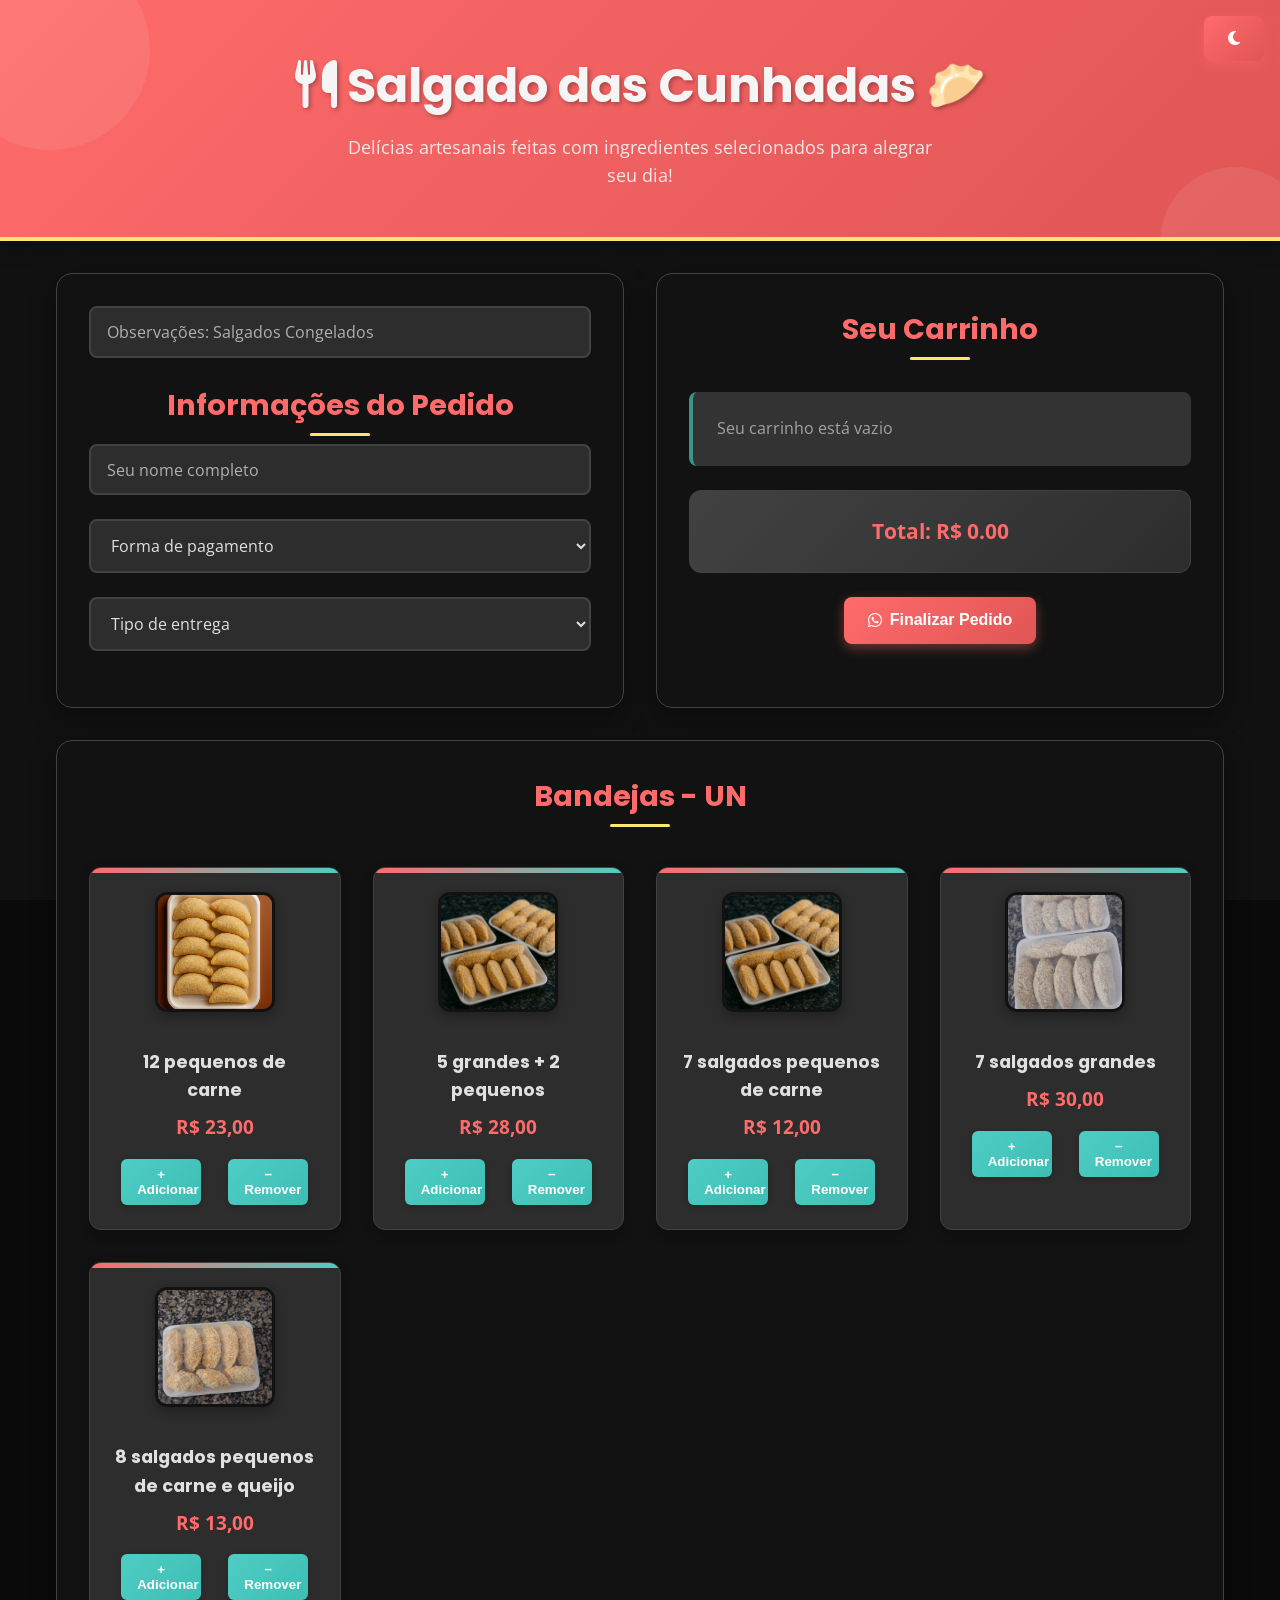
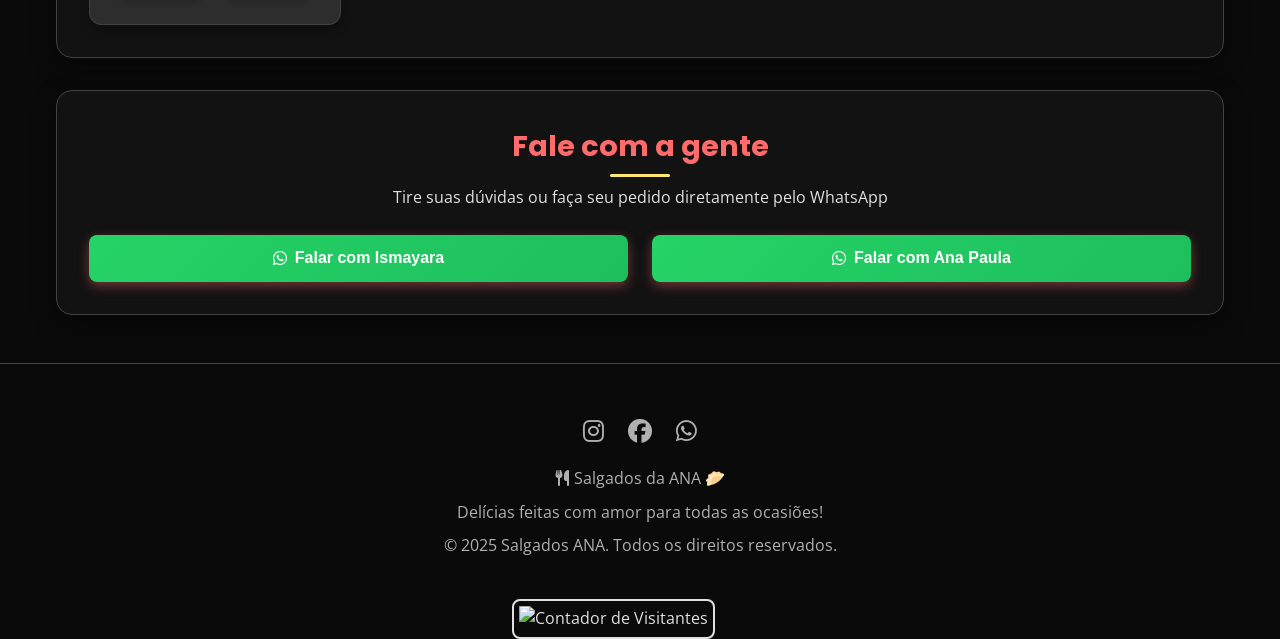
==== index.html @ 2a778ea3 "Add files via upload" ====
<!DOCTYPE html>
<html lang="pt-BR">
<head>
  <meta charset="UTF-8" />
  <meta name="viewport" content="width=device-width, initial-scale=1.0"/>
  <title>Salgado das Cunhadas</title>
  <link href="https://fonts.googleapis.com/css2?family=Poppins:wght@500;700&family=Open+Sans:wght@400;600&display=swap" rel="stylesheet">
  <link rel="stylesheet" href="https://cdnjs.cloudflare.com/ajax/libs/font-awesome/6.5.0/css/all.min.css" crossorigin="anonymous" referrerpolicy="no-referrer" />

<link rel="stylesheet" href="./style.css">
    <!--souza system-->
    <script async src="https://pagead2.googlesyndication.com/pagead/js/adsbygoogle.js?client=ca-pub-8542251167876044"
        crossorigin="anonymous"></script>
<link rel="icon" href="data:image/svg+xml,<svg xmlns=%22http://www.w3.org/2000/svg%22 viewBox=%220 0 100 100%22><text y=%22.9em%22 font-size=%2290%22>🥟</text></svg>">

</head>
<body>
  <header>
    <h1><i class="fas fa-utensils"></i> Salgado das Cunhadas 🥟</h1>
    <p>Delícias artesanais feitas com ingredientes selecionados para alegrar seu dia!</p>
  </header>
<button id="theme-toggle" class="btn-primary" style="position: absolute; top: 1rem; right: 1rem;">
  <i class="fas fa-moon"></i>
</button>


  <div class="container">
    <div class="flex-box">
      <div class="section half">
<div class="form-group">
  <input type="text" id="extra-notes" placeholder="Observações: Salgados Congelados" />
</div>

        <h2>Informações do Pedido</h2>
        <div class="form-group">
          <input type="text" id="client-name" placeholder="Seu nome completo" required />
        </div>
        <div class="form-group">
          <select id="payment-method">
            <option value="" disabled selected>Selecione a forma de pagamento</option>
            <option value="PIX">PIX</option>
            <option value="Dinheiro">Dinheiro</option>
            <option value="Cartão de Crédito">Cartão de Crédito</option>
            <option value="Cartão de Débito">Cartão de Débito</option>
          </select>
        </div>
        <div class="form-group">
          <select id="delivery-method">
            <option value="" disabled selected>Selecione o tipo de entrega</option>
            <option value="Entregar">Entregar</option>
            <option value="Retirar no local">Retirar no local</option>
          </select>
        </div>
      </div>
      <div class="section half">
        <h2>Seu Carrinho</h2>
        <ul id="cart-list" class="cart-list"></ul>
        <div class="total-container">
          <p>Total: R$ <span id="total">0.00</span></p>
        </div>
        <button class="btn-primary pulse" onclick="sendWhatsAppOrder()">
          <i class="fab fa-whatsapp"></i> Finalizar Pedido
        </button>
      </div>
    </div>

    <div class="section">
      <h2>Bandejas - UN</h2>
      <div class="product-grid">
        <div class="product" data-name="12 pequenos de carne">
          <span class="qty-badge">0</span>
          <img src="./risoles12.png" alt="12 salgados pequenos de carne">
          <h3>12 pequenos de carne</h3>
          <p>R$ 23,00</p>
          <div class="btns">
            <button onclick="addToCart('12 pequenos de carne', 23)">+ Adicionar</button>
            <button onclick="removeFromCart('12 pequenos de carne')">− Remover</button>
          </div>
        </div>

        <div class="product" data-name="5 grandes de carne e 2 pequenos">
          <span class="qty-badge">0</span>
          <img src="./salgado.png" alt="5 grandes e 2 pequenos de carne">
          <h3>5 grandes + 2 pequenos</h3>
          <p>R$ 28,00</p>
          <div class="btns">
            <button onclick="addToCart('5 grandes de carne e 2 pequenos', 28)">+ Adicionar</button>
            <button onclick="removeFromCart('5 grandes de carne e 2 pequenos')">− Remover</button>
          </div>
        </div>

        <div class="product" data-name="7 salgados pequenos de carne">
          <span class="qty-badge">0</span>
          <img src="./salgado.png" alt="7 salgados pequenos de carne">
          <h3>7 salgados pequenos de carne</h3>
          <p>R$ 12,00</p>
          <div class="btns">
            <button onclick="addToCart('7 salgados pequenos de carne', 12)">+ Adicionar</button>
            <button onclick="removeFromCart('7 salgados pequenos de carne')">− Remover</button>
          </div>
        </div>

        <div class="product" data-name="7 salgados grandes">
          <span class="qty-badge">0</span>
          <img src="./7salgado.jpeg" alt="7 salgados grandes">
          <h3>7 salgados grandes</h3>
          <p>R$ 30,00</p>
          <div class="btns">
            <button onclick="addToCart('7 salgados grandes', 30)">+ Adicionar</button>
            <button onclick="removeFromCart('7 salgados grandes')">− Remover</button>
          </div>
        </div>

        <div class="product" data-name="8 salgados pequenos de carne e queijo">
          <span class="qty-badge">0</span>
          <img src="./8salgado.jpeg" alt="8 salgados pequenos de carne e queijo">
          <h3>8 salgados pequenos de carne e queijo</h3>
          <p>R$ 13,00</p>
          <div class="btns">
            <button onclick="addToCart('8 salgados pequenos de carne e queijo', 13)">+ Adicionar</button>
            <button onclick="removeFromCart('8 salgados pequenos de carne e queijo')">− Remover</button>
          </div>
        </div>
      </div>
    </div>

    <div class="section">
      <h2>Fale com a gente</h2>
      <p>Tire suas dúvidas ou faça seu pedido diretamente pelo WhatsApp</p>
      <div class="contact-buttons">
        <button class="btn-primary" onclick="contactPerson('Ismayara', '556599016684')">
          <i class="fab fa-whatsapp"></i> Falar com Ismayara
        </button>
        <button class="btn-primary" onclick="contactPerson('Ana Paula', '556599106408')">
          <i class="fab fa-whatsapp"></i> Falar com Ana Paula
        </button>
      </div>
    </div>
  </div>

  <div id="image-modal">
    <img id="modal-image" src="" alt="Ampliada">
    <button onclick="closeImageModal()">Fechar</button>
  </div>

  <footer>
    <div class="social-icons">
      <a href="#" aria-label="Instagram"><i class="fab fa-instagram"></i></a>
      <a href="#" aria-label="Facebook"><i class="fab fa-facebook"></i></a>
      <a href="#" aria-label="WhatsApp"><i class="fab fa-whatsapp"></i></a>
    </div>
    <p><i class="fas fa-utensils"></i> Salgados da ANA 🥟</p>
    <p>Delícias feitas com amor para todas as ocasiões!</p>
    <p>&copy; 2025 Salgados ANA. Todos os direitos reservados.</p>
  </footer>

<script src="./script.js"></script>
 <img src="https://profile-counter.glitch.me/salgadaana/count.svg" alt="Contador de Visitantes"
                style="border: 2px solid; border-radius: 8px; background: transparent; padding: 5px; margin-left: 40%;">
</body>
</html>
---- style.css ----
:root {
      --primary: #FF6B6B;
      --primary-dark: #E05555;
      --secondary: #4ECDC4;
      --secondary-dark: #3DBEB5;
      --accent: #FFE66D;
      --dark: #121212;
      --darker: #0A0A0A;
      --light: #F5F5F5;
      --gray: #424242;
      --light-gray: #2D2D2D;
      --text: #E0E0E0;
      --text-secondary: #B0B0B0;
    }
    
    * { 
      box-sizing: border-box;
      margin: 0;
      padding: 0;
    }
    
    body {
      font-family: 'Open Sans', sans-serif;
      background-color: var(--darker);
      background-image: linear-gradient(rgba(18, 18, 18, 0.9), rgba(18, 18, 18, 0.9)), 
                        url('https://images.unsplash.com/photo-1625937326443-3e16a03f2ec3?auto=format&fit=crop&w=1920&q=80');
      background-size: cover;
      background-position: center;
      background-attachment: fixed;
      color: var(--text);
      line-height: 1.6;
    }
    
    .section {
      text-align: center;
    }
    
    .section .form-group,
    .section input,
    .section select,
    .section ul,
    .section p,
    .section h2,
    .section button {
      margin-left: auto;
      margin-right: auto;
    }

    header {
      background: linear-gradient(135deg, var(--primary), var(--primary-dark));
      padding: 2.5rem 1rem;
      text-align: center;
      color: var(--light);
      box-shadow: 0 4px 20px rgba(0,0,0,0.3);
      position: relative;
      overflow: hidden;
      border-bottom: 4px solid var(--accent);
    }
    
    header::before {
      content: "";
      position: absolute;
      top: -50px;
      left: -50px;
      width: 200px;
      height: 200px;
      background-color: rgba(255,255,255,0.08);
      border-radius: 50%;
    }
    
    header::after {
      content: "";
      position: absolute;
      bottom: -80px;
      right: -30px;
      width: 150px;
      height: 150px;
      background-color: rgba(255,255,255,0.08);
      border-radius: 50%;
    }
    
    h1 {
      font-family: 'Poppins', sans-serif;
      font-size: 2.5rem;
      margin-bottom: 0.5rem;
      position: relative;
      z-index: 1;
      text-shadow: 2px 2px 4px rgba(0,0,0,0.3);
    }
    
    header p {
      font-size: 1.1rem;
      opacity: 0.9;
      position: relative;
      z-index: 1;
      max-width: 600px;
      margin: 0 auto;
    }
    
    h2, h3 {
      font-family: 'Poppins', sans-serif;
      color: var(--primary);
      margin-bottom: 1rem;
    }
    
    h2 {
      font-size: 1.8rem;
      position: relative;
      display: inline-block;
    }
    
    h2::after {
      content: "";
      position: absolute;
      bottom: -8px;
      left: 50%;
      transform: translateX(-50%);
      width: 60px;
      height: 3px;
      background-color: var(--accent);
      border-radius: 3px;
    }
    
    .container {
      max-width: 1200px;
      margin: 2rem auto;
      padding: 0 1rem;
    }
    
    .section {
      background: var(--dark);
      border-radius: 16px;
      padding: 2rem;
      box-shadow: 0 8px 24px rgba(0,0,0,0.4);
      margin-bottom: 2rem;
      border: 1px solid var(--gray);
      transition: transform 0.3s, box-shadow 0.3s;
    }
    
    .section:hover {
      transform: translateY(-5px);
      box-shadow: 0 12px 28px rgba(0,0,0,0.5);
    }
    
    .form-group {
      margin-bottom: 1.5rem;
      text-align: left;
    }
    
    input, select {
      width: 100%;
      padding: 0.8rem 1rem;
      border-radius: 8px;
      border: 2px solid var(--gray);
      font-size: 1rem;
      transition: all 0.3s;
      font-family: 'Open Sans', sans-serif;
      background-color: var(--light-gray);
      color: var(--text);
    }
    
    input::placeholder {
      color: var(--text-secondary);
    }
    
    input:focus, select:focus {
      outline: none;
      border-color: var(--secondary);
      box-shadow: 0 0 0 3px rgba(78, 205, 196, 0.3);
    }
    
    .btn-primary {
      background: linear-gradient(135deg, var(--primary), var(--primary-dark));
      color: white;
      padding: 0.9rem 1.5rem;
      font-size: 1rem;
      font-weight: 600;
      border: none;
      border-radius: 8px;
      cursor: pointer;
      transition: all 0.3s;
      box-shadow: 0 4px 12px rgba(255, 107, 107, 0.4);
      display: inline-flex;
      align-items: center;
      justify-content: center;
      gap: 0.5rem;
    }
    
    .btn-primary:hover {
      transform: translateY(-2px);
      box-shadow: 0 6px 16px rgba(255, 107, 107, 0.5);
      background: linear-gradient(135deg, var(--primary-dark), var(--primary));
    }
    
    .btn-primary:active {
      transform: translateY(0);
    }
    
    .product-grid {
      display: grid;
      grid-template-columns: repeat(auto-fill, minmax(250px, 1fr));
      gap: 2rem;
      margin-top: 2rem;
    }
    
    .product {
      background: var(--light-gray);
      border-radius: 12px;
      padding: 1.5rem;
      box-shadow: 0 4px 12px rgba(0,0,0,0.3);
      text-align: center;
      transition: all 0.3s ease;
      position: relative;
      overflow: hidden;
      border: 1px solid var(--gray);
    }
    
    .product::before {
      content: "";
      position: absolute;
      top: 0;
      left: 0;
      width: 100%;
      height: 5px;
      background: linear-gradient(90deg, var(--primary), var(--secondary));
    }
    
    .product:hover {
      transform: translateY(-10px);
      box-shadow: 0 8px 24px rgba(0,0,0,0.5);
    }
    
    .product img {
      width: 120px;
      height: 120px;
      object-fit: cover;
      border-radius: 12px;
      margin-bottom: 1rem;
      cursor: pointer;
      transition: all 0.3s ease;
      border: 3px solid var(--dark);
      box-shadow: 0 4px 12px rgba(0,0,0,0.3);
    }
    
    .product img:hover {
      transform: scale(1.1);
      box-shadow: 0 6px 16px rgba(0,0,0,0.4);
    }
    
    .product h3 {
      margin: 0.8rem 0 0.5rem;
      font-size: 1.1rem;
      color: var(--text);
    }
    
    .product p {
      margin: 0;
      font-weight: bold;
      color: var(--primary);
      font-size: 1.2rem;
    }
    
    .product .btns {
      display: flex;
      justify-content: center;
      gap: 0.8rem;
      margin-top: 1rem;
    }
    
    .product button {
      background: linear-gradient(135deg, var(--secondary), var(--secondary-dark));
      color: white;
      border: none;
      padding: 0.5rem 1rem;
      border-radius: 6px;
      cursor: pointer;
      font-weight: bold;
      transition: all 0.3s;
      flex: 1;
      max-width: 80px;
      box-shadow: 0 2px 6px rgba(0,0,0,0.2);
    }
    
    .product button:hover {
      background: linear-gradient(135deg, var(--secondary-dark), var(--secondary));
      transform: translateY(-2px);
      box-shadow: 0 4px 10px rgba(0,0,0,0.3);
    }
    
    .product button:active {
      transform: translateY(0);
    }
    
    .qty-badge {
      position: absolute;
      top: 10px;
      right: 10px;
      background: var(--primary);
      color: white;
      border-radius: 50%;
      width: 28px;
      height: 28px;
      font-size: 0.9rem;
      display: flex;
      align-items: center;
      justify-content: center;
      font-weight: bold;
      display: none;
      box-shadow: 0 2px 6px rgba(0,0,0,0.3);
      z-index: 1;
    }
    
    .cart-list {
      list-style: none;
      padding: 0;
      margin: 1.5rem 0;
      text-align: left;
    }
    
    .cart-list li {
      margin-bottom: 0.8rem;
      padding: 0.8rem;
      background-color: var(--gray);
      border-radius: 8px;
      display: flex;
      justify-content: space-between;
      align-items: center;
      border-left: 4px solid var(--secondary);
    }
    
    .total-container {
      background: linear-gradient(135deg, var(--gray), var(--light-gray));
      padding: 1.5rem;
      border-radius: 12px;
      margin: 1.5rem 0;
      border: 1px solid var(--gray);
    }
    
    .total-container p {
      font-size: 1.3rem;
      font-weight: bold;
      color: var(--primary);
      margin: 0;
    }
    
    .contact-buttons {
      display: flex;
      gap: 1.5rem;
      flex-wrap: wrap;
      justify-content: center;
      margin-top: 1.5rem;
    }
    
    .contact-buttons button {
      background: linear-gradient(135deg, #25D366, #1EBE5D) !important;
      color: white;
      flex: 1;
      min-width: 200px;
    }
    
    .contact-buttons button:hover {
      background: linear-gradient(135deg, #1EBE5D, #25D366) !important;
    }
    
    .flex-box {
      display: flex;
      flex-direction: column;
      gap: 2rem;
    }
    
    @media (min-width: 768px) {
      .flex-box {
        flex-direction: row;
      }
      .section.half {
        width: calc(50% - 1rem);
      }
      
      header {
        padding: 3rem 1rem;
      }
      
      h1 {
        font-size: 3rem;
      }
    }
    
    #image-modal {
      position: fixed;
      top: 0;
      left: 0;
      width: 100%;
      height: 100%;
      background: rgba(0,0,0,0.95);
      display: none;
      align-items: center;
      justify-content: center;
      z-index: 9999;
      flex-direction: column;
      opacity: 0;
      transition: opacity 0.3s;
    }
    
    #image-modal.show {
      display: flex;
      opacity: 1;
    }
    
    #image-modal img {
      max-width: 90%;
      max-height: 80%;
      border-radius: 12px;
      box-shadow: 0 12px 36px rgba(0,0,0,0.5);
      transform: scale(0.8);
      transition: transform 0.3s;
    }
    
    #image-modal.show img {
      transform: scale(1);
    }
    
    #image-modal button {
      margin-top: 2rem;
      background: linear-gradient(135deg, #FF4444, #CC0000);
      border: none;
      color: white;
      padding: 0.8rem 1.5rem;
      border-radius: 8px;
      cursor: pointer;
      font-size: 1rem;
      font-weight: bold;
      transition: all 0.3s;
    }
    
    #image-modal button:hover {
      transform: translateY(-2px);
      box-shadow: 0 4px 12px rgba(255, 68, 68, 0.5);
    }
    
    footer {
      background: var(--darker);
      color: var(--text);
      text-align: center;
      padding: 2rem;
      margin-top: 3rem;
      border-top: 1px solid var(--gray);
    }
    
    footer p {
      margin: 0.5rem 0;
      color: var(--text-secondary);
    }
    
    .social-icons {
      display: flex;
      justify-content: center;
      gap: 1.5rem;
      margin: 1rem 0;
    }
    
    .social-icons a {
      color: var(--text-secondary);
      font-size: 1.5rem;
      transition: transform 0.3s, color 0.3s;
    }
    
    .social-icons a:hover {
      color: var(--accent);
      transform: translateY(-3px);
    }
    
    /* Animations */
    @keyframes fadeIn {
      from { opacity: 0; transform: translateY(20px); }
      to { opacity: 1; transform: translateY(0); }
    }
    
    .section {
      animation: fadeIn 0.6s ease-out forwards;
    }
    
    .product {
      animation: fadeIn 0.6s ease-out forwards;
    }
    
    .product:nth-child(1) { animation-delay: 0.1s; }
    .product:nth-child(2) { animation-delay: 0.2s; }
    .product:nth-child(3) { animation-delay: 0.3s; }
    .product:nth-child(4) { animation-delay: 0.4s; }
    .product:nth-child(5) { animation-delay: 0.5s; }
    
    /* Pulse animation for call-to-action */
    @keyframes pulse {
      0% { transform: scale(1); }
      50% { transform: scale(1.05); }
      100% { transform: scale(1); }
    }
    
    .pulse {
      animation: pulse 2s infinite;
    }
    
    /* Scrollbar styling */
    ::-webkit-scrollbar {
      width: 10px;
    }
    
    ::-webkit-scrollbar-track {
      background: var(--darker);
    }
    
    ::-webkit-scrollbar-thumb {
      background: var(--primary);
      border-radius: 5px;
    }
    
    ::-webkit-scrollbar-thumb:hover {
      background: var(--primary-dark);
    }
  
body.light-mode {
  background-color: var(--light);
  background-image: none;
  color: #222;
}

body.light-mode header,
body.light-mode .section,
body.light-mode .product,
body.light-mode .total-container,
body.light-mode footer {
  background-color: white;
  color: #222;
  border-color: #ddd;
}

body.light-mode input,
body.light-mode select {
  background-color: #f0f0f0;
  color: #222;
  border-color: #ccc;
}

body.light-mode .product h3,
body.light-mode .product p,
body.light-mode footer p {
  color: #222;
}

body.light-mode .qty-badge {
  background: var(--primary-dark);
}
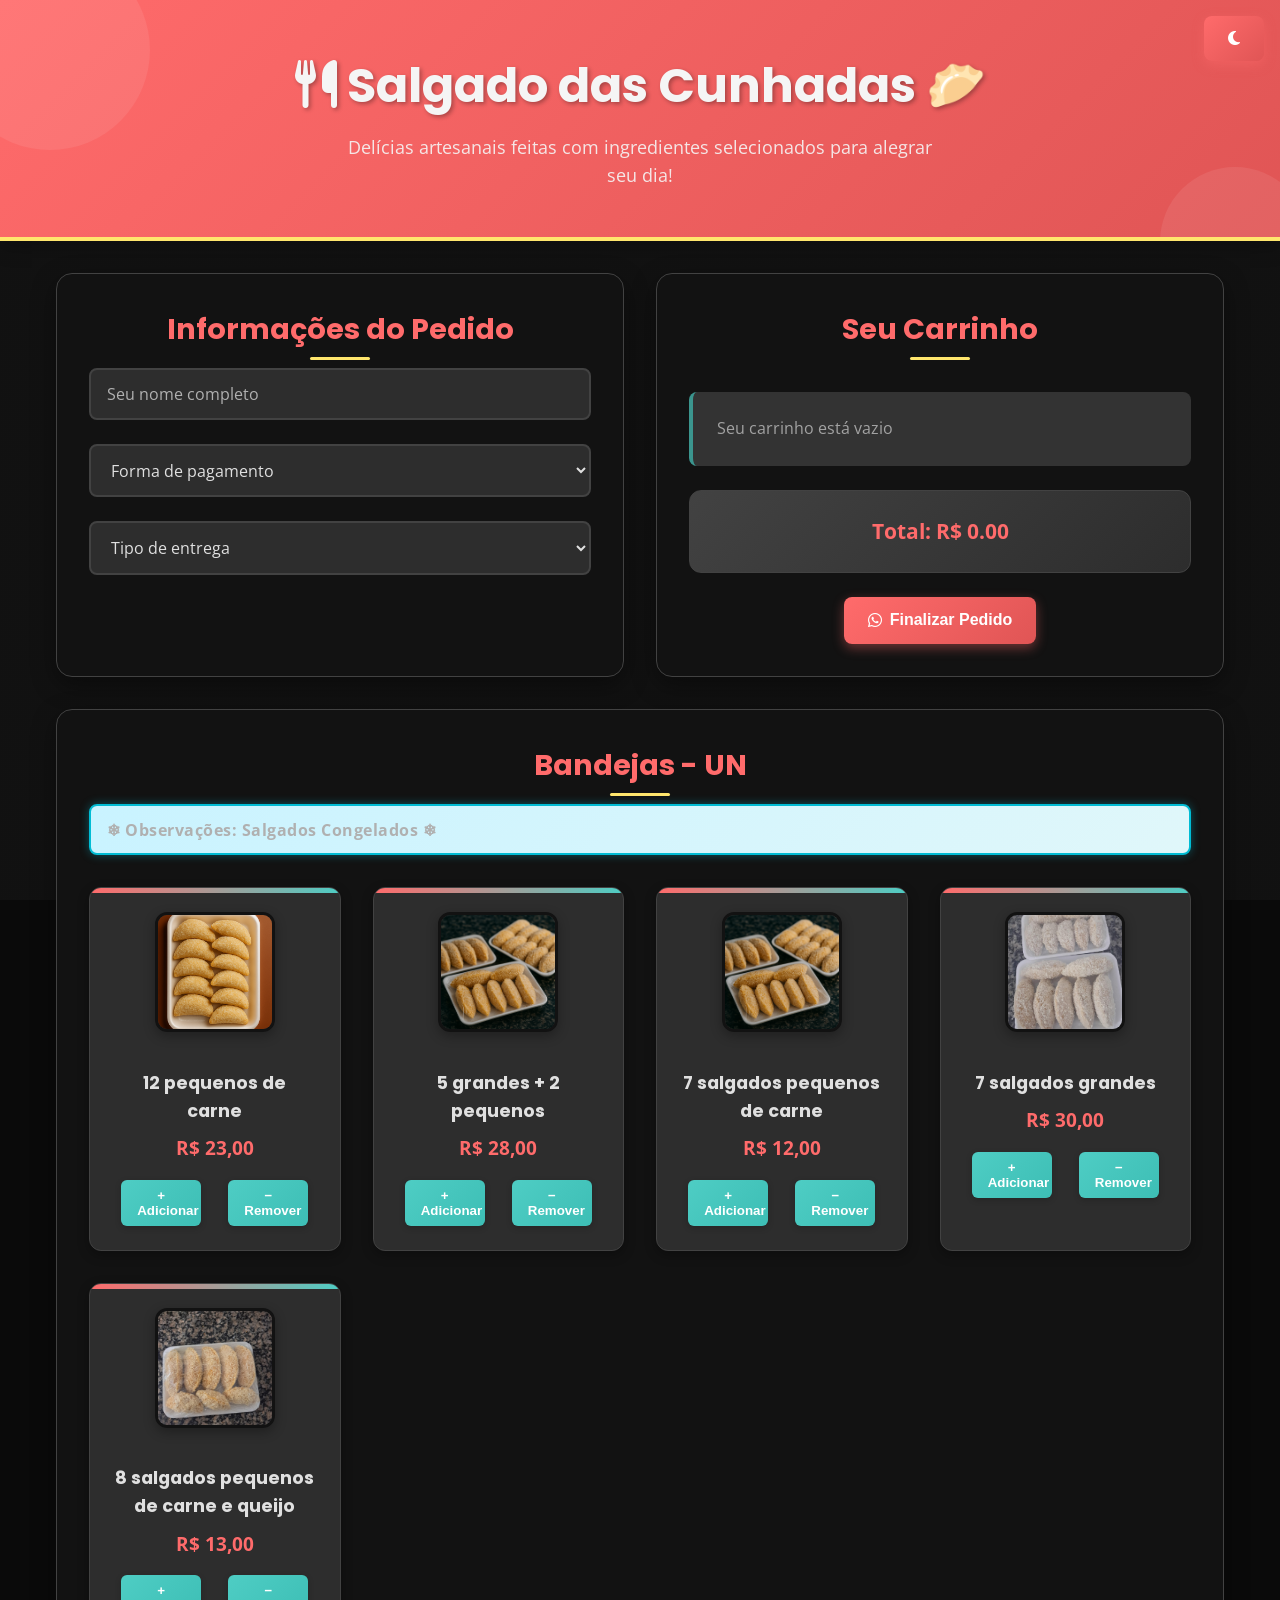
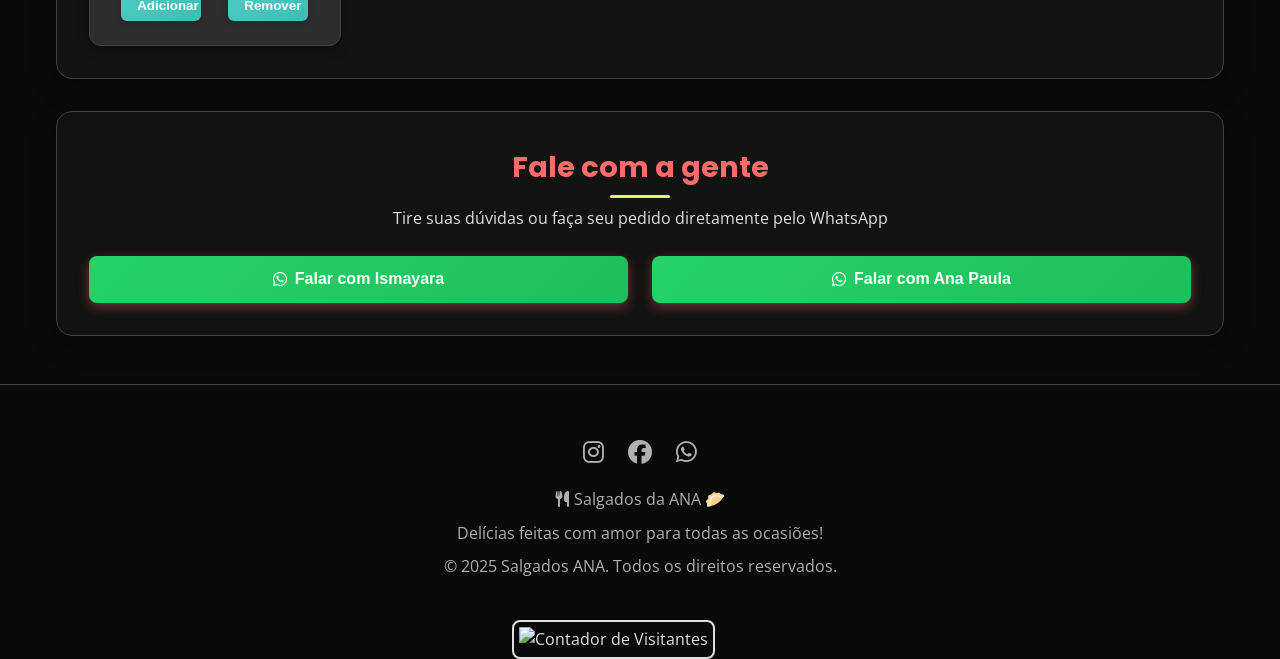
==== commit 545a4174: "Add files via upload" ====
--- a/index.html
+++ b/index.html
@@ -27,9 +27,7 @@
   <div class="container">
     <div class="flex-box">
       <div class="section half">
-<div class="form-group">
-  <input type="text" id="extra-notes" placeholder="Observações: Salgados Congelados" />
-</div>
+
 
         <h2>Informações do Pedido</h2>
         <div class="form-group">
@@ -66,6 +64,10 @@
 
     <div class="section">
       <h2>Bandejas - UN</h2>
+<div class="form-group">
+  <input type="text" id="extra-notes" class="frosted" placeholder="❄ Observações: Salgados Congelados ❄" />
+</div>
+
       <div class="product-grid">
         <div class="product" data-name="12 pequenos de carne">
           <span class="qty-badge">0</span>
@@ -155,7 +157,7 @@
   </footer>
 
 <script src="./script.js"></script>
- <img src="https://profile-counter.glitch.me/salgadaana/count.svg" alt="Contador de Visitantes"
+ <img src="https://profile-counter.glitch.me/salgadocunhadas/count.svg" alt="Contador de Visitantes"
                 style="border: 2px solid; border-radius: 8px; background: transparent; padding: 5px; margin-left: 40%;">
 </body>
 </html>
--- a/style.css
+++ b/style.css
@@ -550,3 +550,26 @@
 body.light-mode .qty-badge {
   background: var(--primary-dark);
 }
+
+/* Destaque congelado */
+.frosted {
+  background: linear-gradient(135deg, #c9f3ff, #e0f7fa);
+  color: #003344;
+  border: 2px solid #00bcd4;
+  box-shadow: 0 0 10px rgba(0, 188, 212, 0.4);
+  animation: frostPulse 3s infinite;
+  font-weight: bold;
+  letter-spacing: 0.5px;
+}
+
+/* Animação de "congelamento" */
+@keyframes frostPulse {
+  0%, 100% {
+    box-shadow: 0 0 10px rgba(0, 188, 212, 0.4);
+    background-color: #e0f7fa;
+  }
+  50% {
+    box-shadow: 0 0 20px rgba(0, 188, 212, 0.8);
+    background-color: #b2ebf2;
+  }
+}
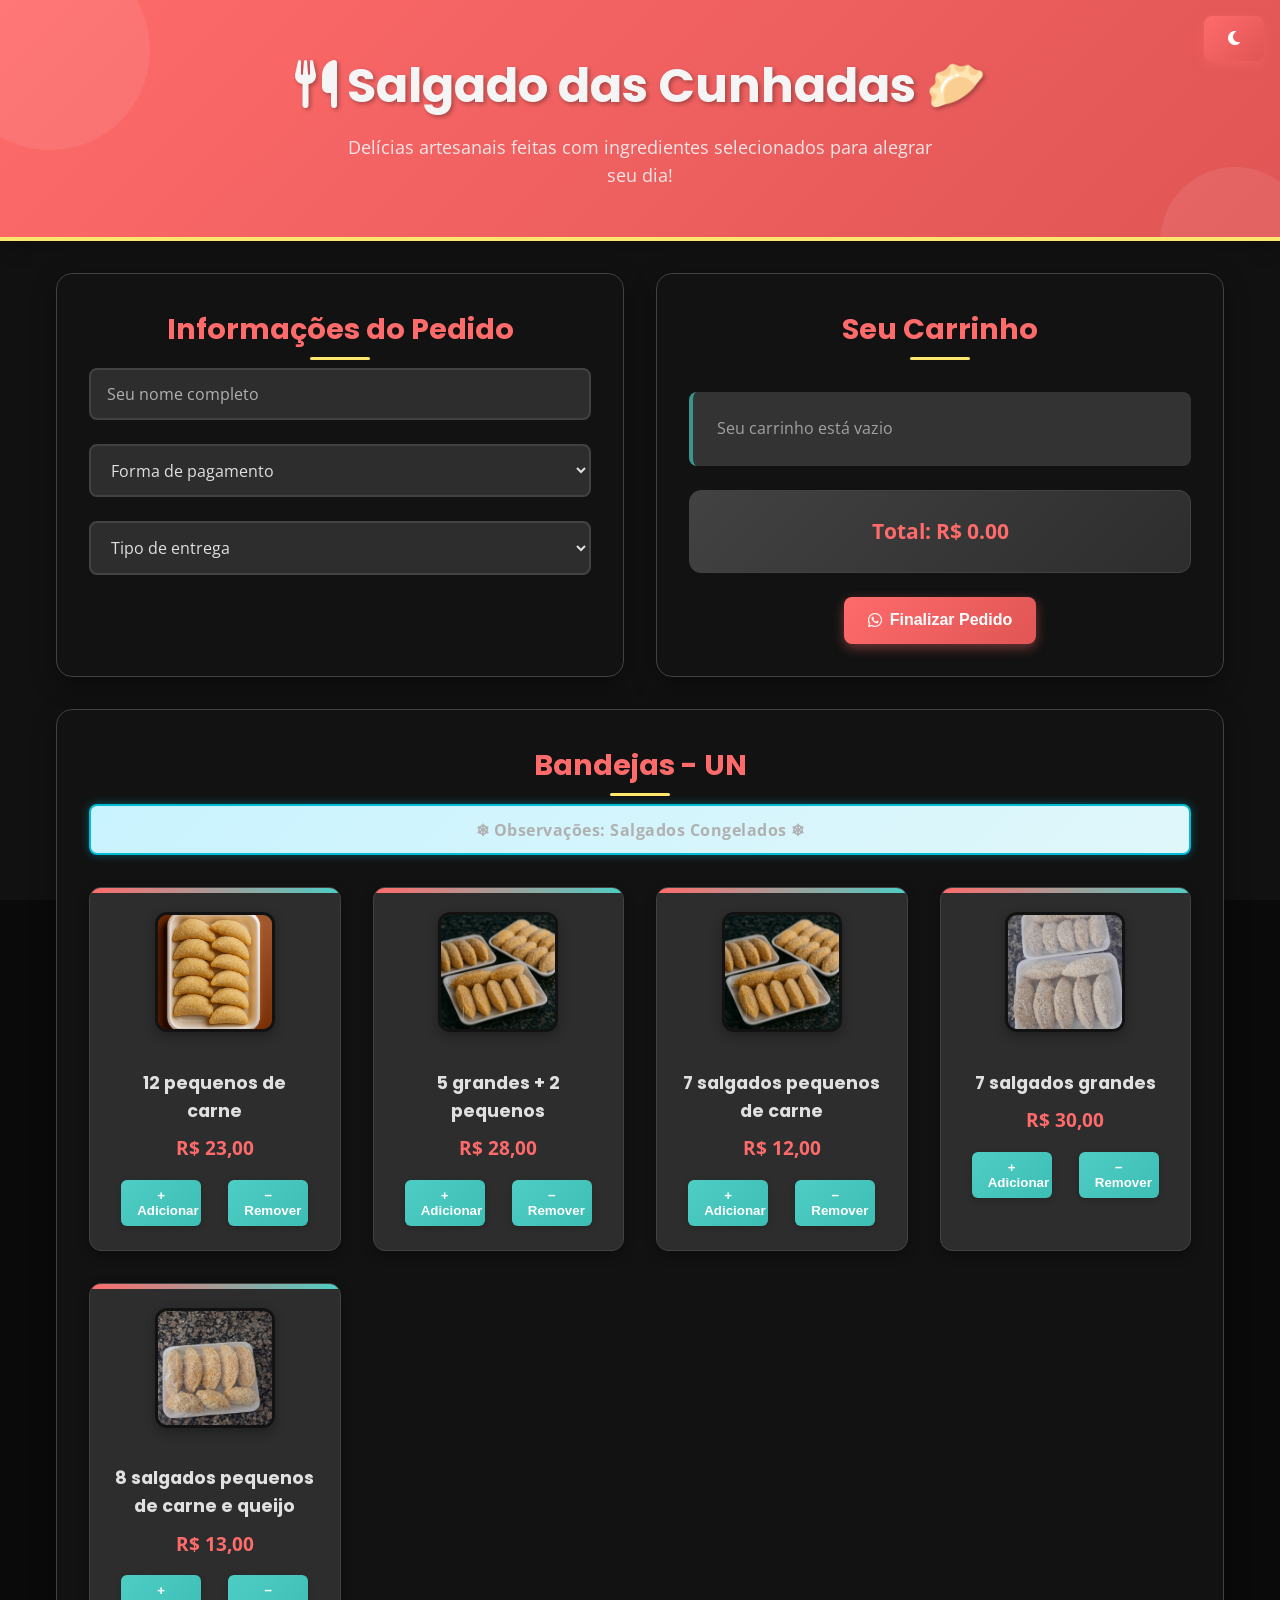
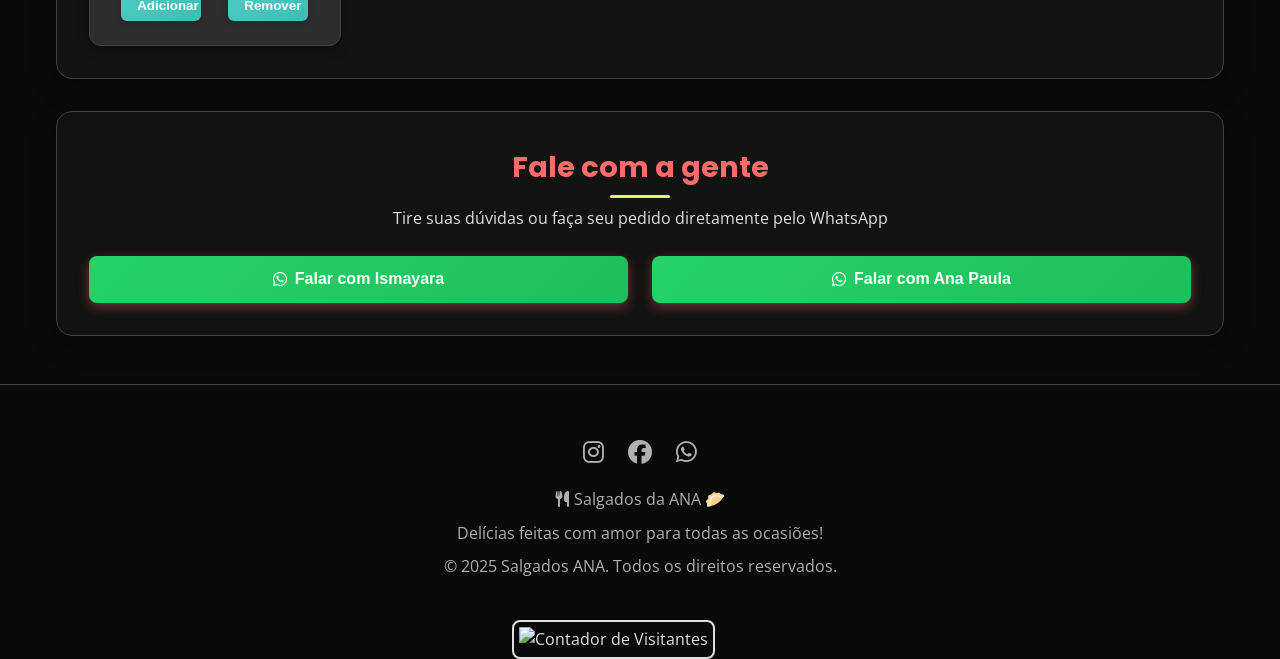
==== commit d4bb15da: "Add files via upload" ====
--- a/index.html
+++ b/index.html
@@ -65,7 +65,7 @@
     <div class="section">
       <h2>Bandejas - UN</h2>
 <div class="form-group">
-  <input type="text" id="extra-notes" class="frosted" placeholder="❄ Observações: Salgados Congelados ❄" />
+  <input type="text" id="extra-notes" class="frosted" placeholder="❄ Observações: Salgados Congelados ❄" style="text-align: center;" />
 </div>
 
       <div class="product-grid">
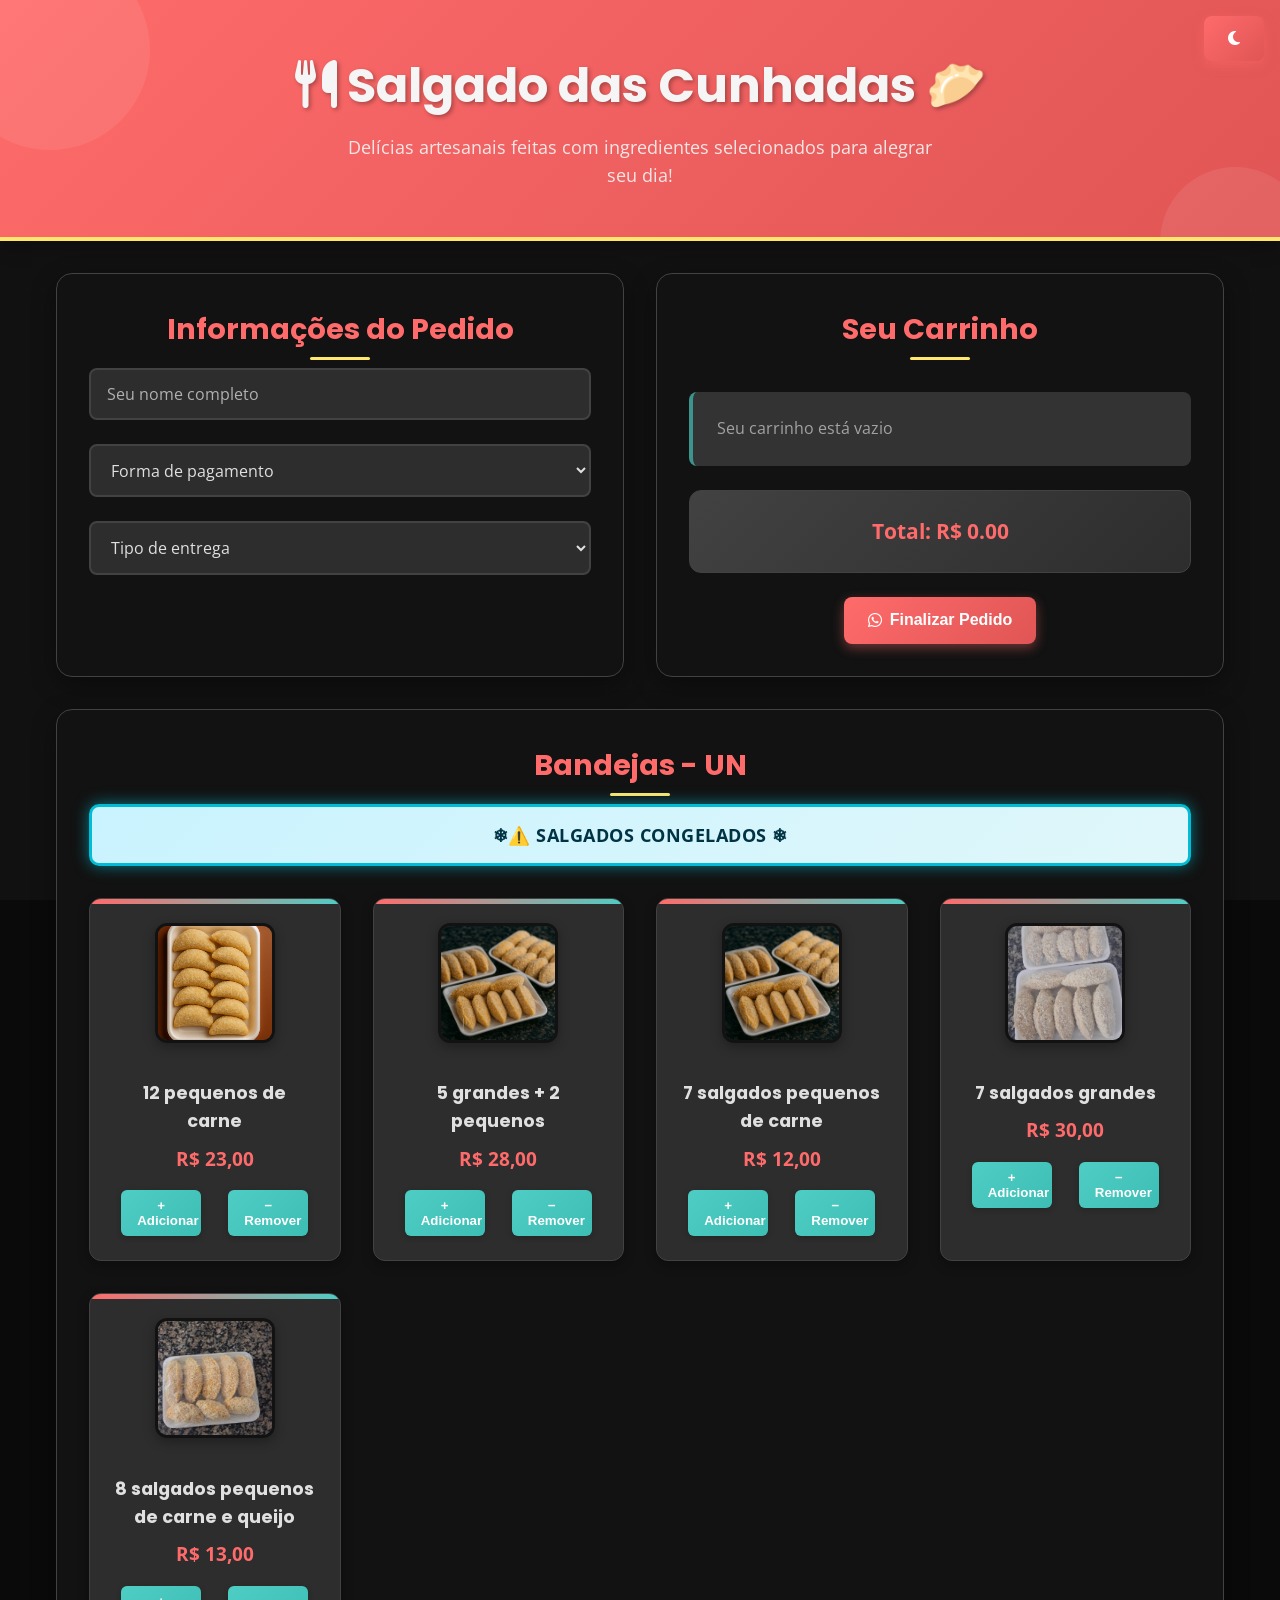
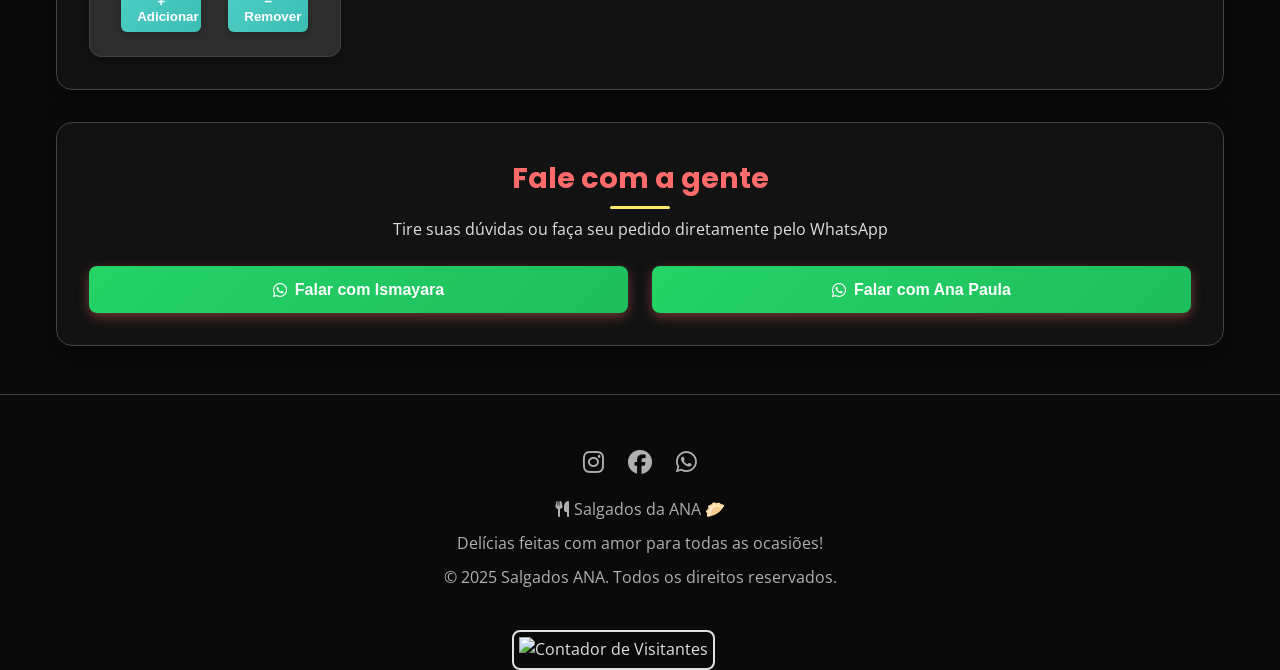
==== commit b3c36b65: "Add files via upload" ====
--- a/index.html
+++ b/index.html
@@ -65,7 +65,8 @@
     <div class="section">
       <h2>Bandejas - UN</h2>
 <div class="form-group">
-  <input type="text" id="extra-notes" class="frosted" placeholder="❄ Observações: Salgados Congelados ❄" style="text-align: center;" />
+<input type="text" id="extra-notes" style="text-align: center;" class="frosted" value="❄⚠️ Salgados Congelados ❄" readonly />
+
 </div>
 
       <div class="product-grid">
--- a/style.css
+++ b/style.css
@@ -551,25 +551,45 @@
   background: var(--primary-dark);
 }
 
-/* Destaque congelado */
+/* Estilo congelado com alerta */
 .frosted {
   background: linear-gradient(135deg, #c9f3ff, #e0f7fa);
   color: #003344;
-  border: 2px solid #00bcd4;
-  box-shadow: 0 0 10px rgba(0, 188, 212, 0.4);
-  animation: frostPulse 3s infinite;
+  border: 3px solid #00bcd4;
   font-weight: bold;
   letter-spacing: 0.5px;
-}
-
-/* Animação de "congelamento" */
-@keyframes frostPulse {
-  0%, 100% {
+  text-align: center;
+  padding: 1rem;
+  font-size: 1.1rem;
+  border-radius: 10px;
+  text-transform: uppercase;
+  box-shadow: 0 0 15px rgba(0, 188, 212, 0.6);
+  animation: alertBlink 1.5s infinite ease-in-out;
+  transition: all 0.3s ease-in-out;
+  backdrop-filter: blur(4px);
+}
+
+/* Alerta piscando */
+@keyframes alertBlink {
+  0%   {
+    background: linear-gradient(135deg, #c9f3ff, #e0f7fa);
+    color: #003344;
     box-shadow: 0 0 10px rgba(0, 188, 212, 0.4);
-    background-color: #e0f7fa;
+    border-color: #00bcd4;
+    transform: scale(1);
   }
-  50% {
-    box-shadow: 0 0 20px rgba(0, 188, 212, 0.8);
-    background-color: #b2ebf2;
+  50%  {
+    background: linear-gradient(135deg, #ffbaba, #ffcccc);
+    color: #a00000;
+    box-shadow: 0 0 20px rgba(255, 0, 0, 0.6);
+    border-color: #ff0000;
+    transform: scale(1.05);
   }
-}
+  100% {
+    background: linear-gradient(135deg, #c9f3ff, #e0f7fa);
+    color: #003344;
+    box-shadow: 0 0 10px rgba(0, 188, 212, 0.4);
+    border-color: #00bcd4;
+    transform: scale(1);
+  }
+}
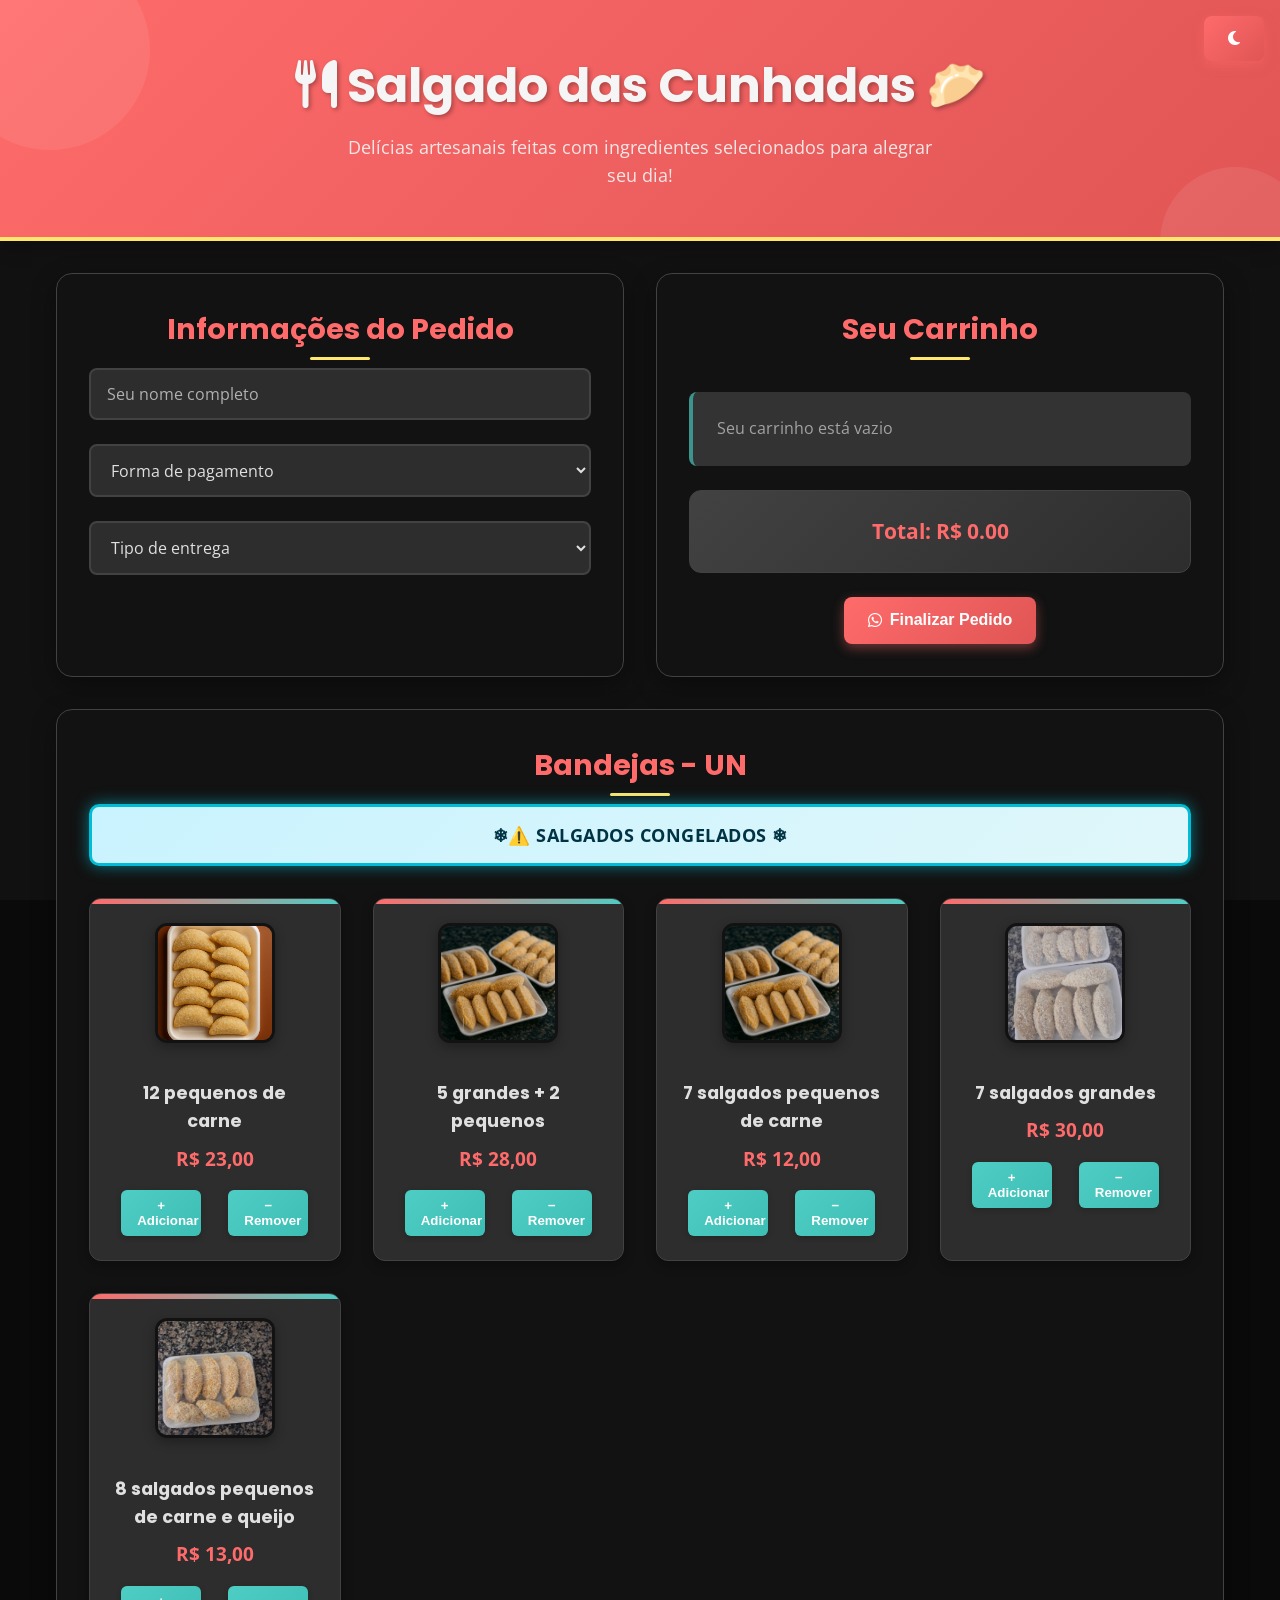
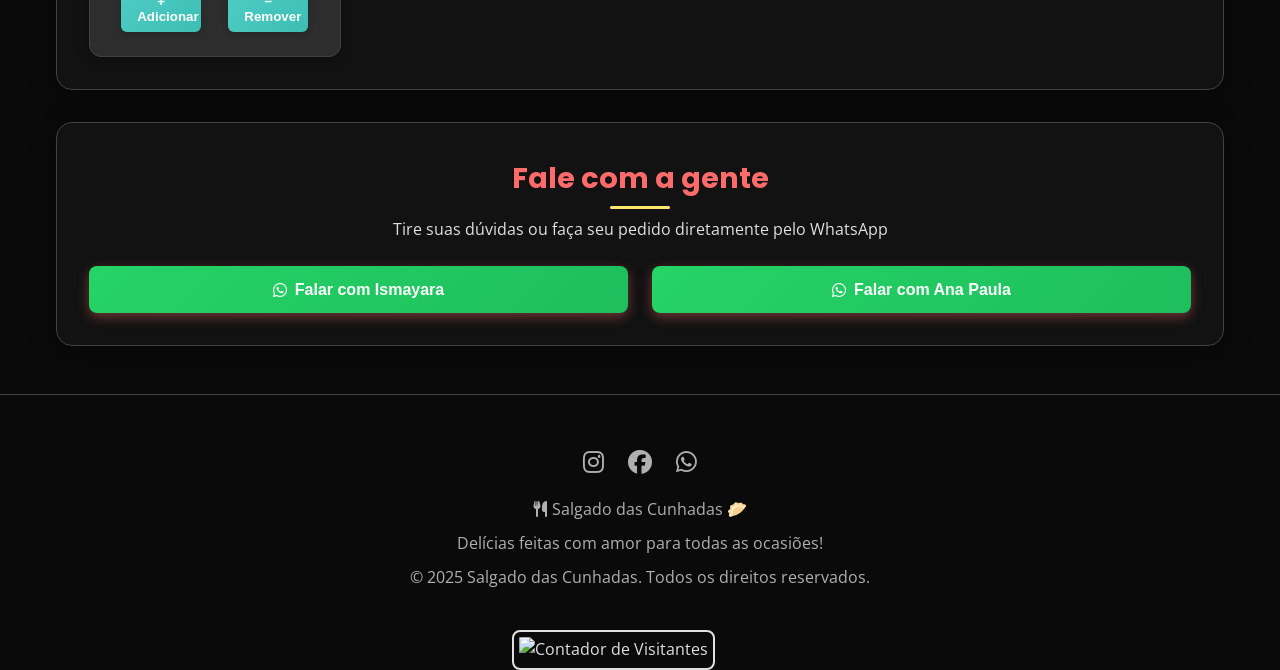
==== commit f99b5340: "Add files via upload" ====
--- a/index.html
+++ b/index.html
@@ -3,7 +3,7 @@
 <head>
   <meta charset="UTF-8" />
   <meta name="viewport" content="width=device-width, initial-scale=1.0"/>
-  <title>Salgado das Cunhadas</title>
+  <title>Salgado das Cunhadas 🥟</title>
   <link href="https://fonts.googleapis.com/css2?family=Poppins:wght@500;700&family=Open+Sans:wght@400;600&display=swap" rel="stylesheet">
   <link rel="stylesheet" href="https://cdnjs.cloudflare.com/ajax/libs/font-awesome/6.5.0/css/all.min.css" crossorigin="anonymous" referrerpolicy="no-referrer" />
 
@@ -152,9 +152,9 @@
       <a href="#" aria-label="Facebook"><i class="fab fa-facebook"></i></a>
       <a href="#" aria-label="WhatsApp"><i class="fab fa-whatsapp"></i></a>
     </div>
-    <p><i class="fas fa-utensils"></i> Salgados da ANA 🥟</p>
+    <p><i class="fas fa-utensils"></i> Salgado das Cunhadas 🥟</p>
     <p>Delícias feitas com amor para todas as ocasiões!</p>
-    <p>&copy; 2025 Salgados ANA. Todos os direitos reservados.</p>
+    <p>&copy; 2025 Salgado das Cunhadas. Todos os direitos reservados.</p>
   </footer>
 
 <script src="./script.js"></script>
